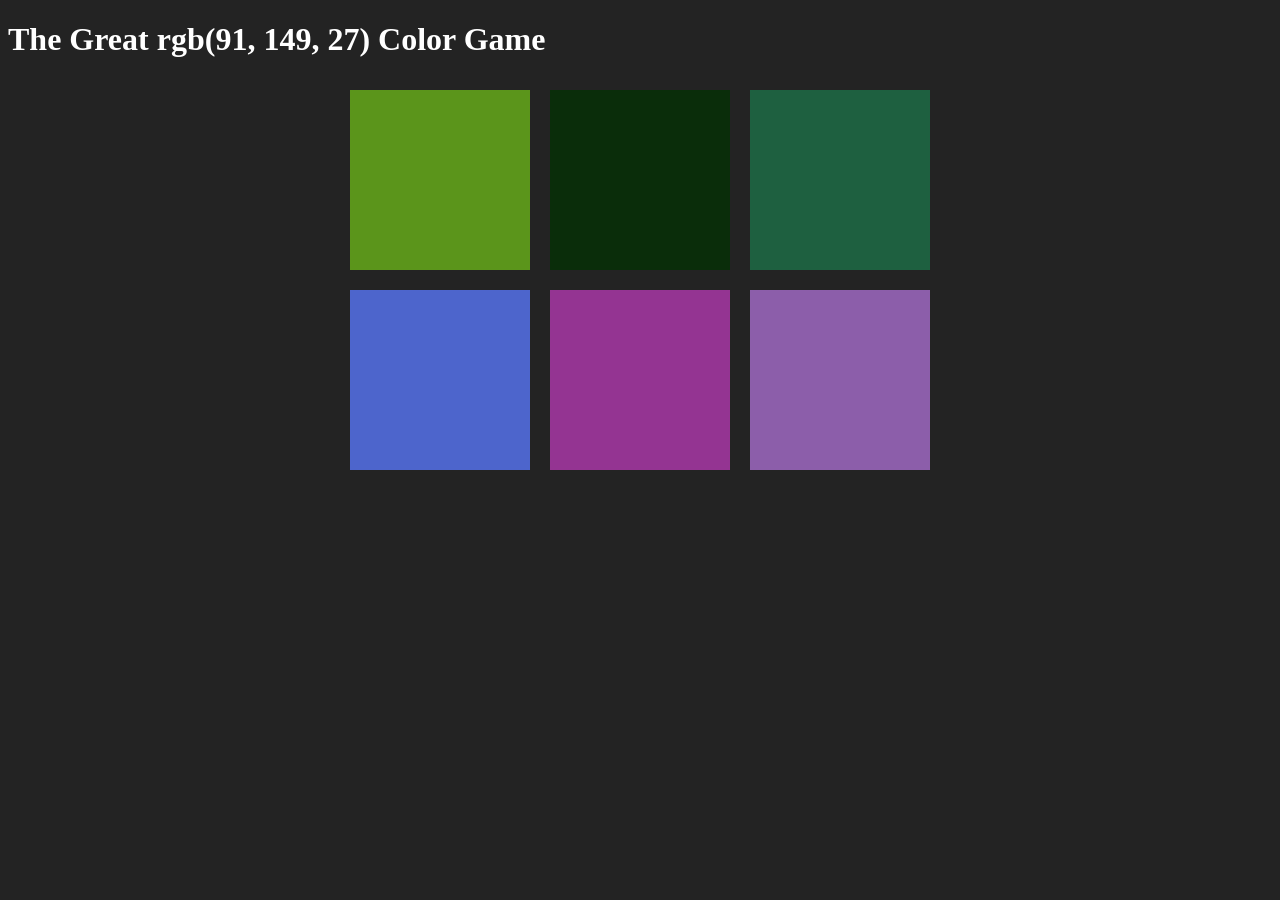
==== ColorPicker.html @ c33e6b6f "ColorGame Created Basic Color game using DOM" ====
<!DOCTYPE html>
<html lang="en">
<head>
	<meta charset="UTF-8">
	<title>Color Game</title>
	<link rel="stylesheet" href="ColorPicker.css">
</head>
<body>
<h1>The Great <span id="colorDisplay">RGB</span> Color Game</h1>
<div>
	<span id="message"></span>
</div>
	<div id="container"> 
		<div class="square"></div>
		<div class="square"></div>
		<div class="square"></div>
		<div class="square"></div>
		<div class="square"></div>
		<div class="square"></div>
	</div>



	<script type="text/javascript" src="ColorPicker.js"></script>
</body>
</html>
---- ColorPicker.css ----
body{
	background-color: #232323;
}
.square{
	width: 30%;
	background: purple;
	padding-bottom: 30%;
	float: left;
	margin: 1.66%;
}
#container{
	max-width: 600px;
	margin: 0 auto;
}
h1{
	color: white;
}
span{
	color: white;
}
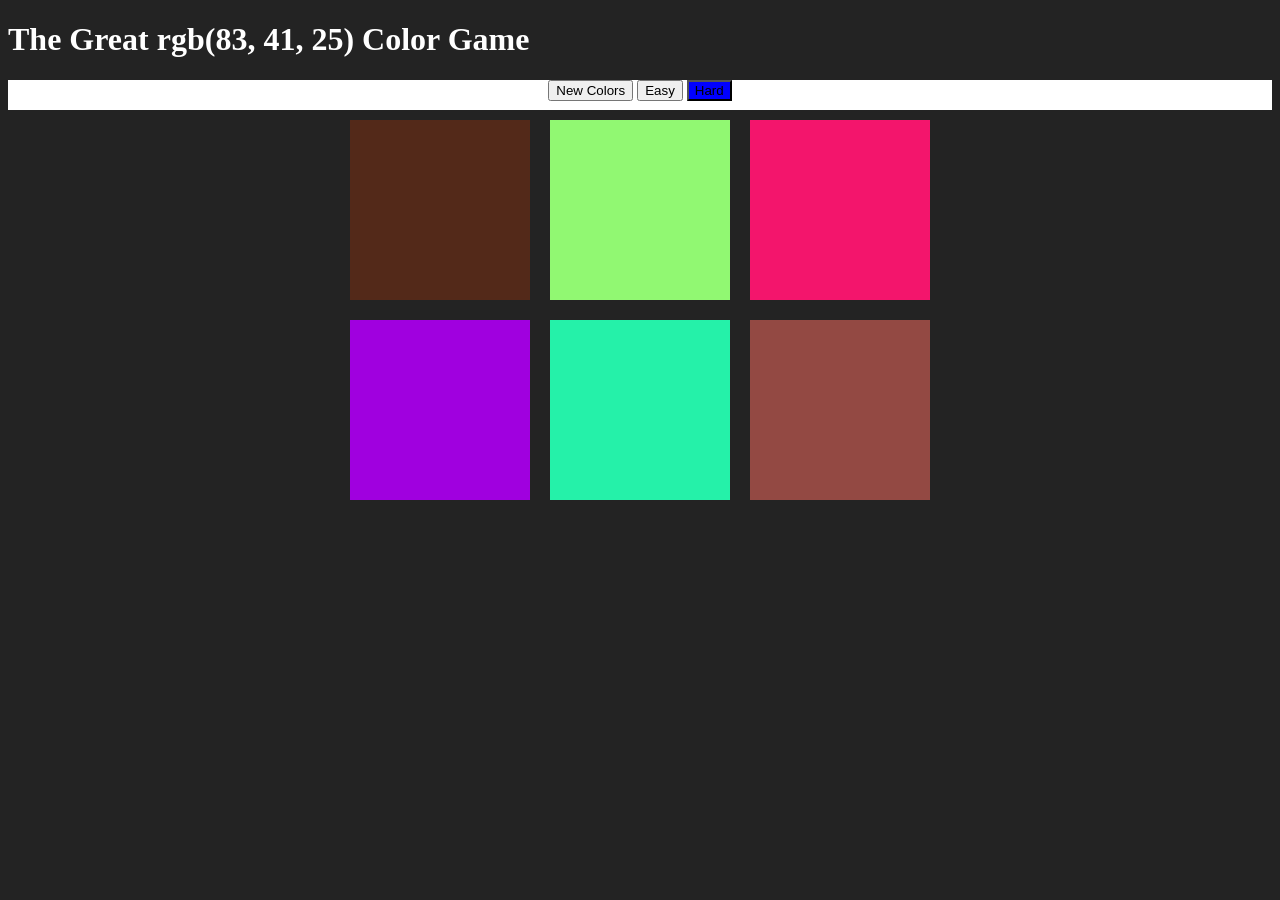
==== commit 2470a8e1: "updated" ====
--- a/ColorPicker.html
+++ b/ColorPicker.html
@@ -7,8 +7,11 @@
 </head>
 <body>
 <h1>The Great <span id="colorDisplay">RGB</span> Color Game</h1>
-<div>
+<div id="stripe">
+	<button id="reset">New Colors</button>
 	<span id="message"></span>
+	<button id="easyBtn">Easy</button>
+	<button id="hardBtn" class="selected">Hard</button>
 </div>
 	<div id="container"> 
 		<div class="square"></div>
@@ -18,9 +21,6 @@
 		<div class="square"></div>
 		<div class="square"></div>
 	</div>
-
-
-
-	<script type="text/javascript" src="ColorPicker.js"></script>
+<script type="text/javascript" src="ColorPicker.js"></script>
 </body>
 </html>
--- a/ColorPicker.css
+++ b/ColorPicker.css
@@ -15,6 +15,12 @@
 h1{
 	color: white;
 }
-span{
-	color: white;
+#stripe{
+	background-color: white;
+	height: 30px;
+	text-align: center;
+	color:black;
+}
+.selected{
+	background: blue;
 }
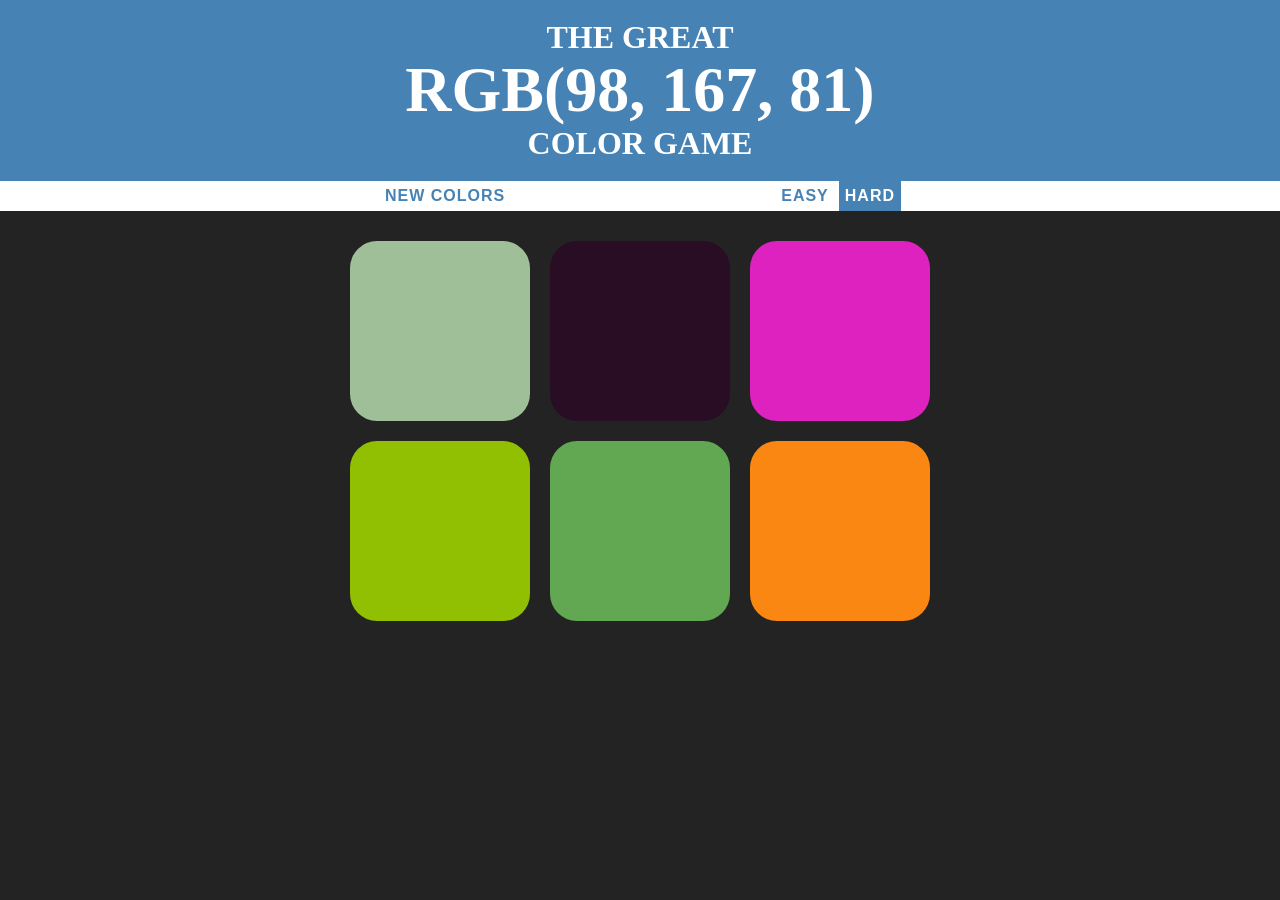
==== commit 33223791: "Finished Product." ====
--- a/ColorPicker.html
+++ b/ColorPicker.html
@@ -6,7 +6,12 @@
 	<link rel="stylesheet" href="ColorPicker.css">
 </head>
 <body>
-<h1>The Great <span id="colorDisplay">RGB</span> Color Game</h1>
+<h1>
+	The Great 
+	<br>
+	<span id="colorDisplay">RGB</span>
+	<br>
+ 	Color Game</h1>
 <div id="stripe">
 	<button id="reset">New Colors</button>
 	<span id="message"></span>
--- a/ColorPicker.css
+++ b/ColorPicker.css
@@ -1,5 +1,8 @@
 body{
 	background-color: #232323;
+	margin: 0;
+	font-family: "Montserrat", "Avenir";
+	font-weight: normal;
 }
 .square{
 	width: 30%;
@@ -7,13 +10,25 @@
 	padding-bottom: 30%;
 	float: left;
 	margin: 1.66%;
+	border-radius: 15%;
+	transition: background 0.6s;
+	--webkit-transition: background 0.6s;
+	--moz-transition: background 0.6s;
 }
 #container{
 	max-width: 600px;
-	margin: 0 auto;
+	margin: 20px auto;
+
 }
 h1{
+	text-align: center;
+	line-height: 1.1;
+	padding-top: 20px;
+	padding-bottom: 20px;
 	color: white;
+	background-color: steelblue;
+	margin: 0;
+	text-transform: uppercase;
 }
 #stripe{
 	background-color: white;
@@ -22,5 +37,29 @@
 	color:black;
 }
 .selected{
-	background: blue;
+	color: white;
+	background: steelblue;
+}
+#colorDisplay{
+	font-size: 200%;
+}
+button{
+	border: none;
+	background: none;
+	text-transform: uppercase;
+	height: 100%;
+	font-weight: 700;
+	color: steelblue;
+	letter-spacing: 1px;
+	font-size: inherit;
+	transition: all 0.3s;
+	outline: none;
+}
+button:hover{
+	color:white;
+	background:steelblue;
+}
+#message{
+	display: inline-block;
+	width: 20%;
 }
